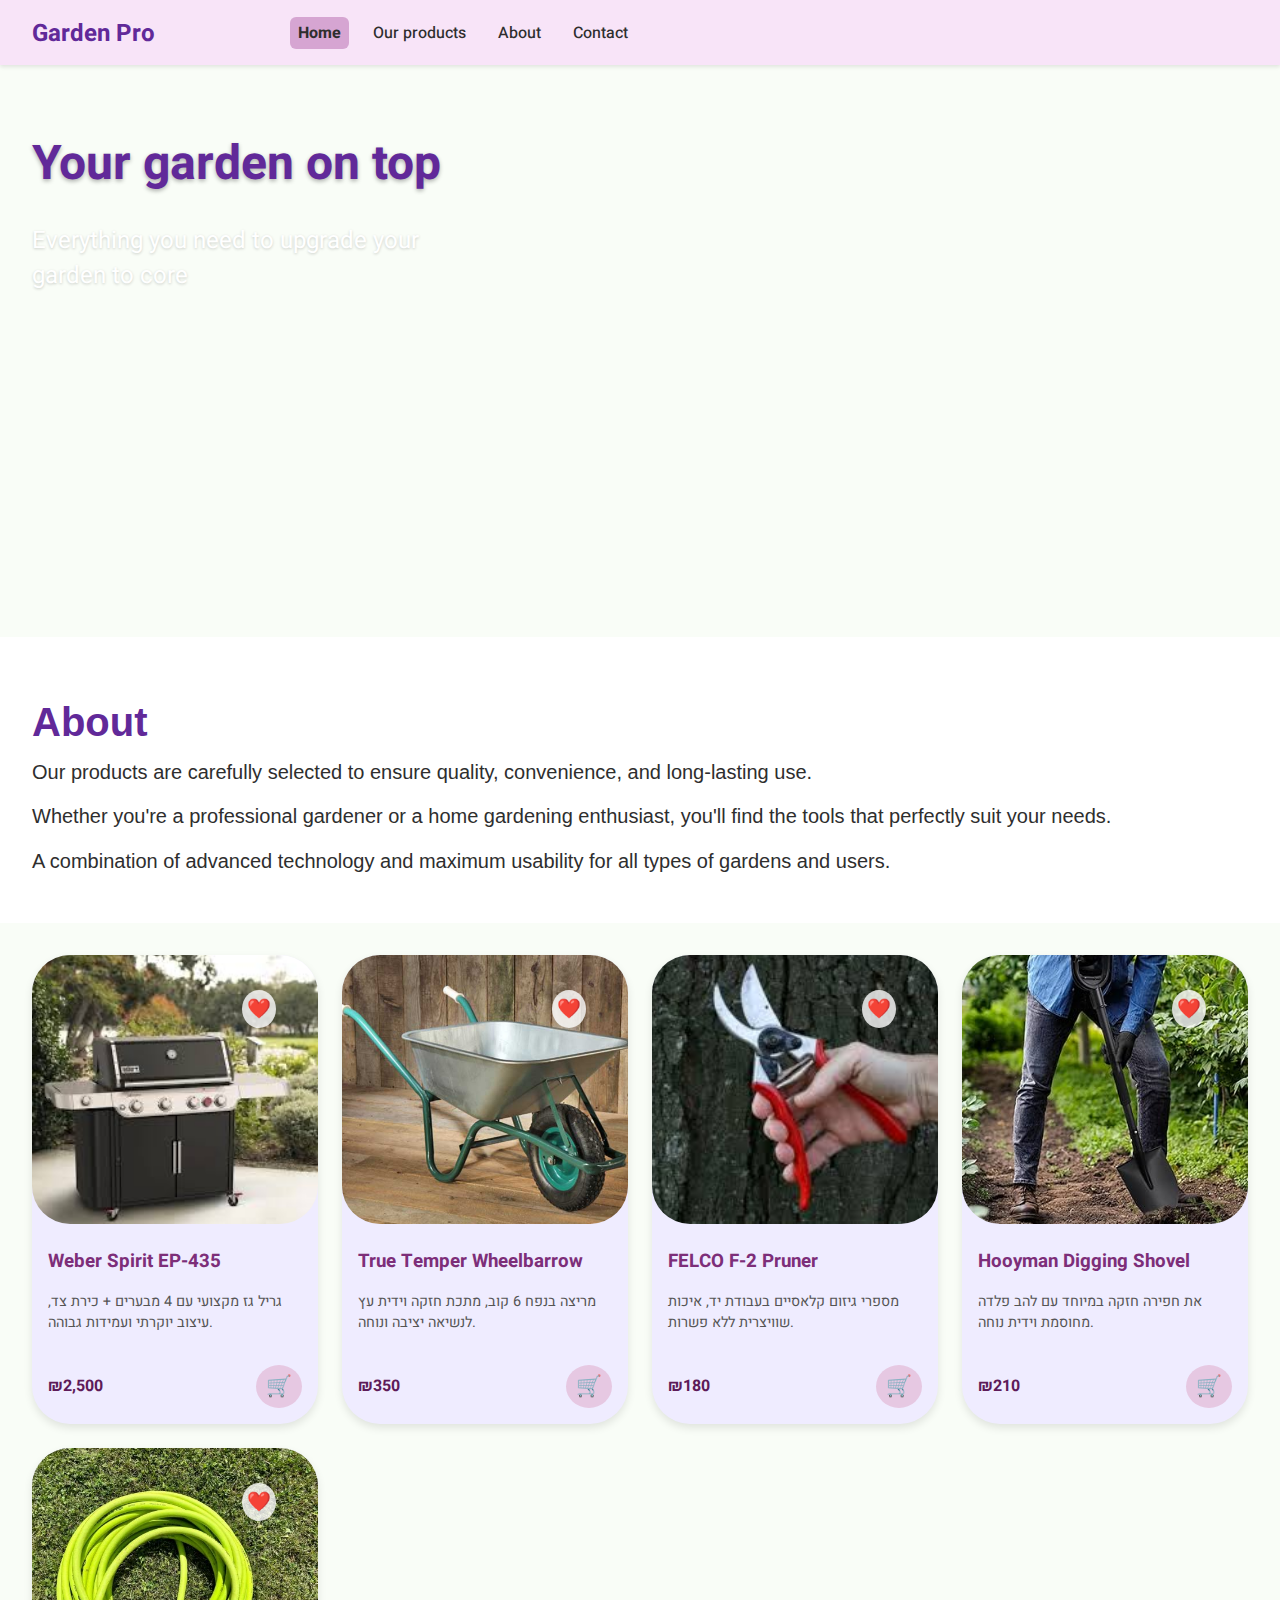
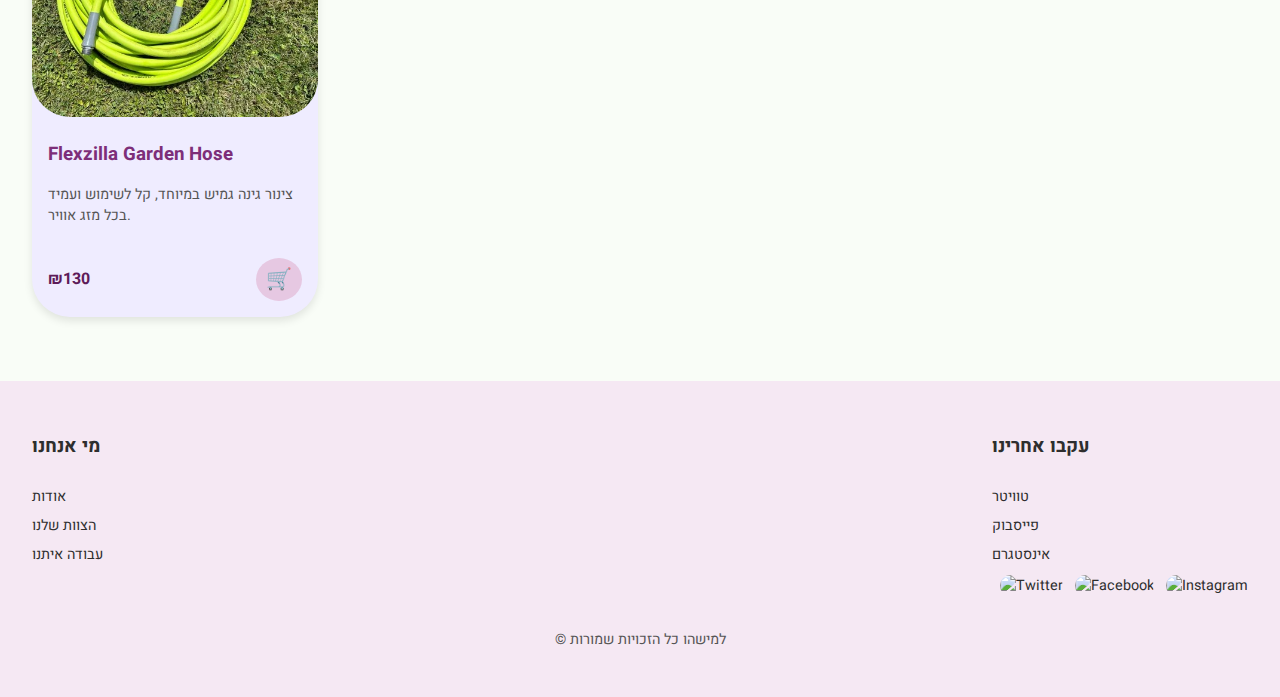
==== index.html @ 64ca610f "well somehow I will do it in 8 commits.... 1/8" ====
<!DOCTYPE html>
<html lang="he">
<head>
  <meta charset="UTF-8"/>
  <meta name="viewport" content="width=device-width, initial-scale=1.0" />
  <title>Garden Tools</title>
  <link rel="stylesheet" href="./assets/css/main.css" />
  <link rel="stylesheet" href="./assets/css/header.css" />
  <link rel="stylesheet" href="./assets/css/footer.css" />
  <link rel="stylesheet" href="./assets/css/cards.css" />
  <link href="https://fonts.googleapis.com/css2?family=Heebo:wght@400;700&display=swap" rel="stylesheet">
</head>
<body>
  <header>
    <div class="logo">Garden Pro</div>
    <nav>
      <ul>
        <li><a href="index.html" class="active">Home</a></li>
        <li><a href="product.html">Our products</a></li>
        <li><a href="#">About</a></li>
        <li><a href="#">Contact</a></li>
      </ul>
    </nav> 
  </header>
  <main>
    <section class="hero">
      <div class="hero-content">
        <h1>Your garden on top</h1>
        <p>Everything you need to upgrade your garden to core</p>
      </div>
    </section>
    <section class="about">
      <h2>About</h2>
      <p>Our products are carefully selected to ensure quality, convenience, and long-lasting use.</p>
      <p>Whether you're a professional gardener or a home gardening enthusiast, you'll find the tools that perfectly suit your needs.</p>
      <p>A combination of advanced technology and maximum usability for all types of gardens and users.</p>
    </section>    
    <section class="cards">
      <div class="card">
        <div class="card-img">
          <img src="./assets/images/grill.jpg" alt="Weber Spirit EP-435 Gas Grill">
          <span class="heart">❤️</span>
        </div>
        <h3>Weber Spirit EP-435</h3>
        <p>גריל גז מקצועי עם 4 מבערים + כירת צד, עיצוב יוקרתי ועמידות גבוהה.</p>
        <div class="card-footer">
          <span class="price">₪2,500</span>
          <span class="cart">🛒</span>
        </div>
      </div>
      <div class="card">
        <div class="card-img">
          <img src="./assets/images/wheelbarrow.jpg" alt="Wheelbarrow">
          <span class="heart">❤️</span>
        </div>
        <h3>True Temper Wheelbarrow</h3>
        <p>מריצה בנפח 6 קוב, מתכת חזקה וידית עץ לנשיאה יציבה ונוחה.</p>
        <div class="card-footer">
          <span class="price">₪350</span>
          <span class="cart">🛒</span>
        </div>
      </div>
      <div class="card">
        <div class="card-img">
          <img src="./assets/images/pruner.jpg" alt="Hand Pruner">
          <span class="heart">❤️</span>
        </div>
        <h3>FELCO F-2 Pruner</h3>
        <p>מספרי גיזום קלאסיים בעבודת יד, איכות שוויצרית ללא פשרות.</p>
        <div class="card-footer">
          <span class="price">₪180</span>
          <span class="cart">🛒</span>
        </div>
      </div>
      <div class="card">
        <div class="card-img">
          <img src="./assets/images/shovel.jpg" alt="Digging Shovel" />
          <span class="heart">❤️</span>
        </div>
        <h3>Hooyman Digging Shovel</h3>
        <p>את חפירה חזקה במיוחד עם להב פלדה מחוסמת וידית נוחה.</p>
        <div class="card-footer">
          <span class="price">₪210</span>
          <span class="cart">🛒</span>
        </div>
      </div>
      <div class="card">
        <div class="card-img">
          <img src="./assets/images/hose.webp" alt="Garden Hose">
          <span class="heart">❤️</span>
        </div>
        <h3>Flexzilla Garden Hose</h3>
        <p>צינור גינה גמיש במיוחד, קל לשימוש ועמיד בכל מזג אוויר.</p>
        <div class="card-footer">
          <span class="price">₪130</span>
          <span class="cart">🛒</span>
        </div>
      </div>
    </section>
  </main>
  <footer>
    <div class="footer-columns">
      <div class="footer-left">
        <h3>מי אנחנו</h3>
        <a href="#">אודות</a>
        <a href="#">הצוות שלנו</a>
        <a href="#">עבודה איתנו</a>
      </div>
      <div class="footer-right">
        <h3>עקבו אחרינו</h3>
        <a href="https://twitter.com" target="_blank">טוויטר</a>
        <a href="https://facebook.com" target="_blank">פייסבוק</a>
        <a href="https://instagram.com" target="_blank">אינסטגרם</a>
        <div class="social-icons">
          <a href="https://twitter.com" target="_blank"><img src="icons/twitter.svg" alt="Twitter"></a>
          <a href="https://facebook.com" target="_blank"><img src="icons/facebook.svg" alt="Facebook"></a>
          <a href="https://instagram.com" target="_blank"><img src="icons/instagram.svg" alt="Instagram"></a>
        </div>
      </div>
    </div>
    <p class="copyright">© למישהו כל הזכויות שמורות</p>
  </footer>
</body>
</html>
---- assets/css/main.css ----
body {
    margin: 0;
    padding: 0;
    font-family: 'Heebo', sans-serif;
    background-color: #f9fdf7;
    color: #2e2e2e;
}

img {
    max-width: 100%;
    border-radius: 12px;
}

.hero {
    background: url('../images/garden.jpg') center center/cover no-repeat;
    height: 60vh;
    max-height: 1200px;
    display: flex;
    justify-content: left;
    align-items: unset;
    text-align: left;
    padding: 32px 0 0 32px;
    color: white;
}

.hero-content {
    max-width: 448px;
    width: 100%;
    max-height: 230px;
    height: 100%;
}

.hero-content h1 {
    font-size: 3rem;
    margin-bottom: 0.5rem;
    text-shadow: 0 2px 4px rgba(0,0,0,0.3);
    color: #612999;
}

.hero-content p {
    font-size: 1.5rem;
    text-shadow: 0 1px 3px rgba(0,0,0,0.2);
}

.about {
    padding: 2rem;
    max-width: 100%;
    max-height: 382px;
    text-align: left;
    background-color: #ffffff;
}

.about h2 {
    color: #612999;
    margin-bottom: 1rem;
    height: 40px;
    font-size: 40px;
    font-family: 'Rubik', sans-serif;
    line-height: 40px;
    font-weight: 500px;
}

.about p {
    max-width: 100%;
    margin: 0 auto 1rem;
    line-height: 141%;
    font-size: 20px;
    font-family: 'Rubik', sans-serif;
    font-weight: 400px;
    letter-spacing: 0%;
}
---- assets/css/header.css ----
header {
    display: flex;
    align-items: center;
    padding: 1rem 2rem;
    background-color: rgb(248, 228, 248);
    box-shadow: 0 2px 4px rgba(0, 0, 0, 0.1);
    flex-direction: row;
}

.logo {
    font-weight: 700;
    font-size: 24px;
    margin-right: 135px;
    height: 33px;
    letter-spacing: 25%;
    color: #612999;
}

nav ul {
    list-style: none;
    display: flex;
    gap: 1rem;
    margin: 0;
    padding: 0;
}

nav a {
    text-decoration: none;
    color: #2e2e2e;
    font-weight: 500;
    padding: 4px 8px;
    border-radius: 6px;
    transition: color 0.3s;
}

nav a.active {
    font-weight: bold;
    background-color:rgb(214, 165, 210);
}

nav a:hover {
    color:rgb(187, 102, 180);
}
---- assets/css/footer.css ----
footer {
    background-color:rgb(245, 232, 243);
    padding: 2rem;
    margin-top: 2rem;
}

.footer-columns {
    display: flex;
    justify-content: space-between;
    flex-wrap: wrap;
}

.footer-left, .footer-right {
    display: flex;
    flex-direction: column;
    gap: 0.5rem;
}

footer a {
    color: #2e2e2e;
    text-decoration: none;
    font-size: 0.9rem;
}

footer a:hover {
    text-decoration: underline;
    color:rgb(142, 56, 128);
}

.social-icons img {
    width: 24px;
    height: 24px;
    margin-left: 8px;
    cursor: pointer;
}

footer p {
    text-align: center;
    margin-top: 2rem;
    font-size: 0.9rem;
    color: #555;
}
---- assets/css/cards.css ----
.cards {
    display: grid;
    grid-template-columns: repeat(auto-fit, minmax(250px, 1fr));
    gap: 1.5rem;
    padding: 2rem;
}

.card {
    background-color: #EFECFF;
    box-shadow: 0 4px 8px rgba(0,0,0,0.1);
    overflow: hidden;
    display: flex;
    flex-direction: column;
    justify-content: space-between;
    width: 376;
    height: 496;
    border-radius: 38px;
}

.card-img {
    position: relative;
    border-radius : 38px;
    justify-content: space-around;
    max-width: -webkit-fill-available;
    width: 376px;
    height: 276px;
}

.card-img img {
    width: 100%;
    height: 100%;
    object-fit: cover;
    border-radius: 38px;
    margin-top: -7px;
}

.card-img .heart {
    position: absolute;
    top: 35px;
    right: 42px;
    background-color: #ffffffcc;
    border-radius: 50%;
    padding: 5px;
    font-size: 1.2rem;
    cursor: pointer;
}

.card h3 {
    margin: 1rem;
    color:rgb(125, 46, 121);
}

.card p {
    margin: 0 1rem 1rem;
    font-size: 0.9rem;
    color: #555;
}

.card-footer {
    display: flex;
    justify-content: space-between;
    align-items: center;
    margin: 1rem;
}

.price {
    font-weight: bold;
    color:rgb(94, 27, 89);
    font-size: 1rem;
}

.cart {
    font-size: 1.3rem;
    cursor: pointer;
    background-color:rgb(230, 200, 226);
    padding: 6px 10px;
    border-radius: 50%;
}
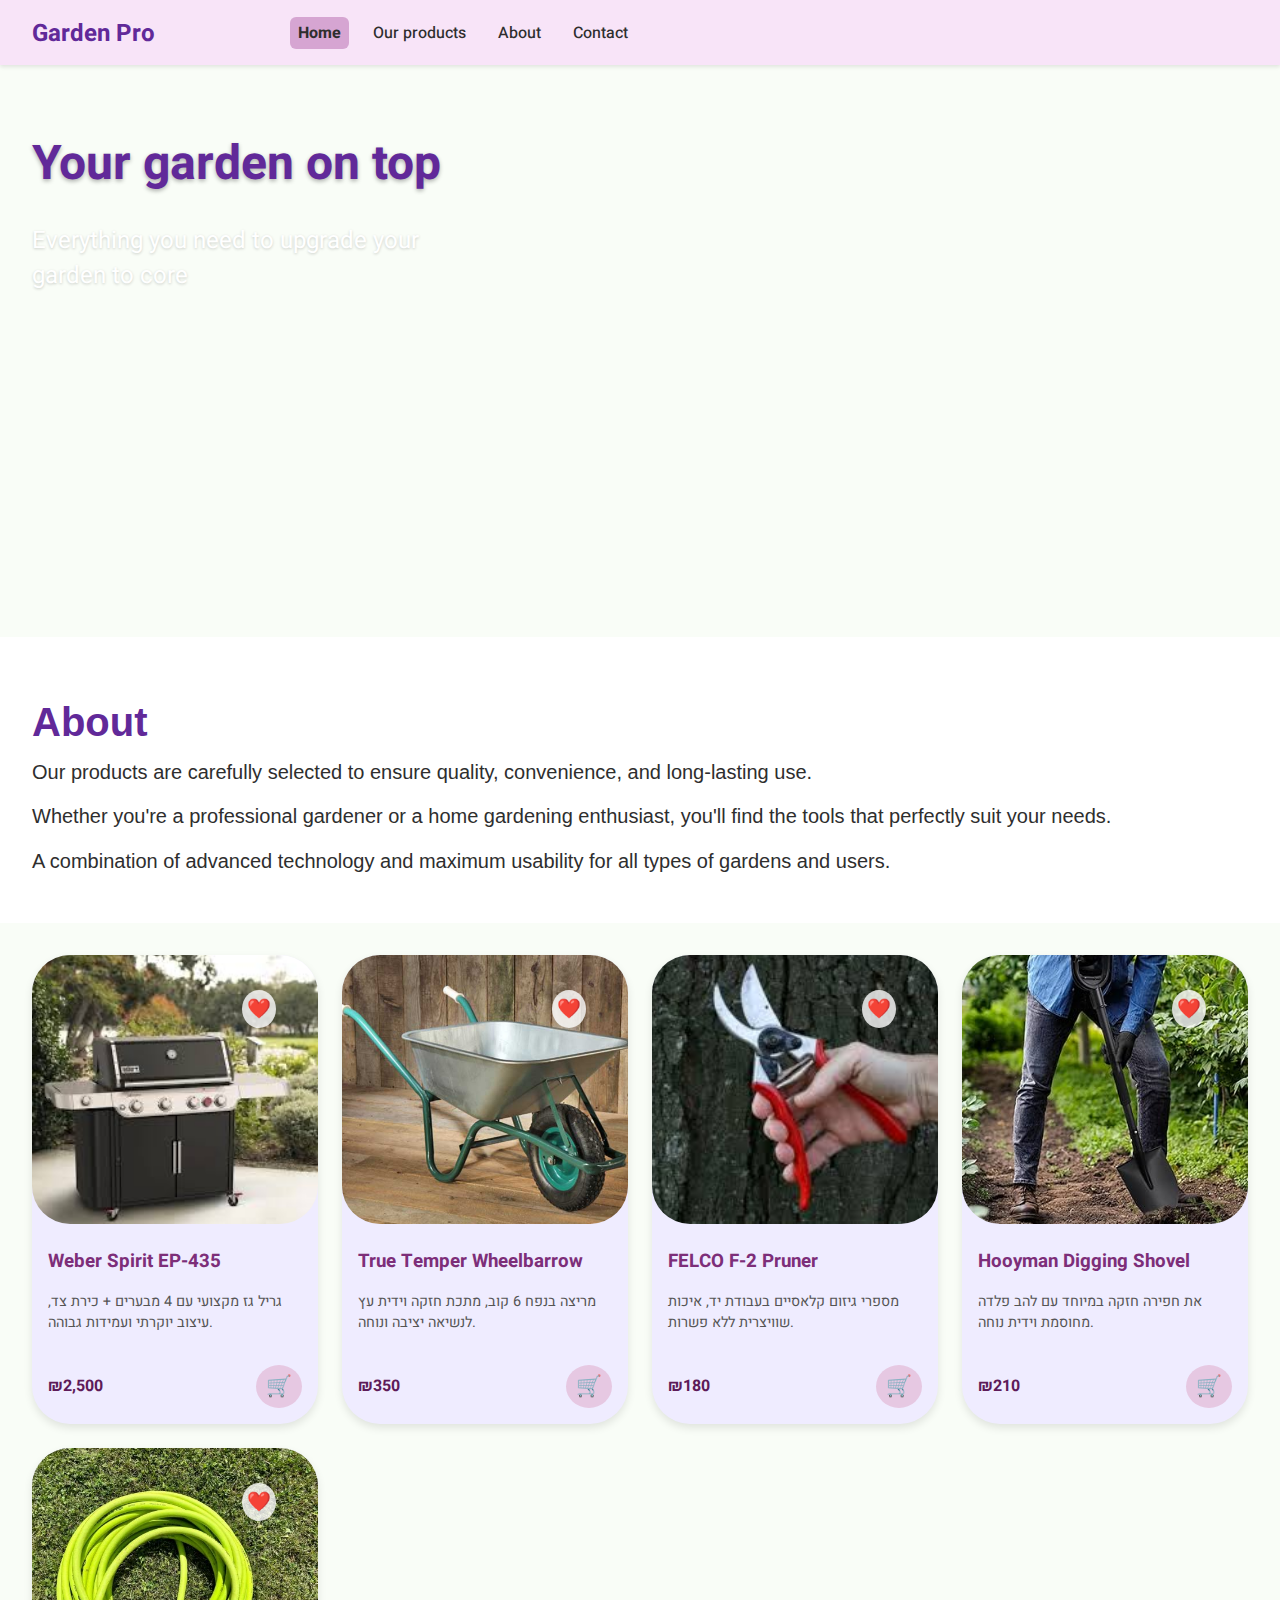
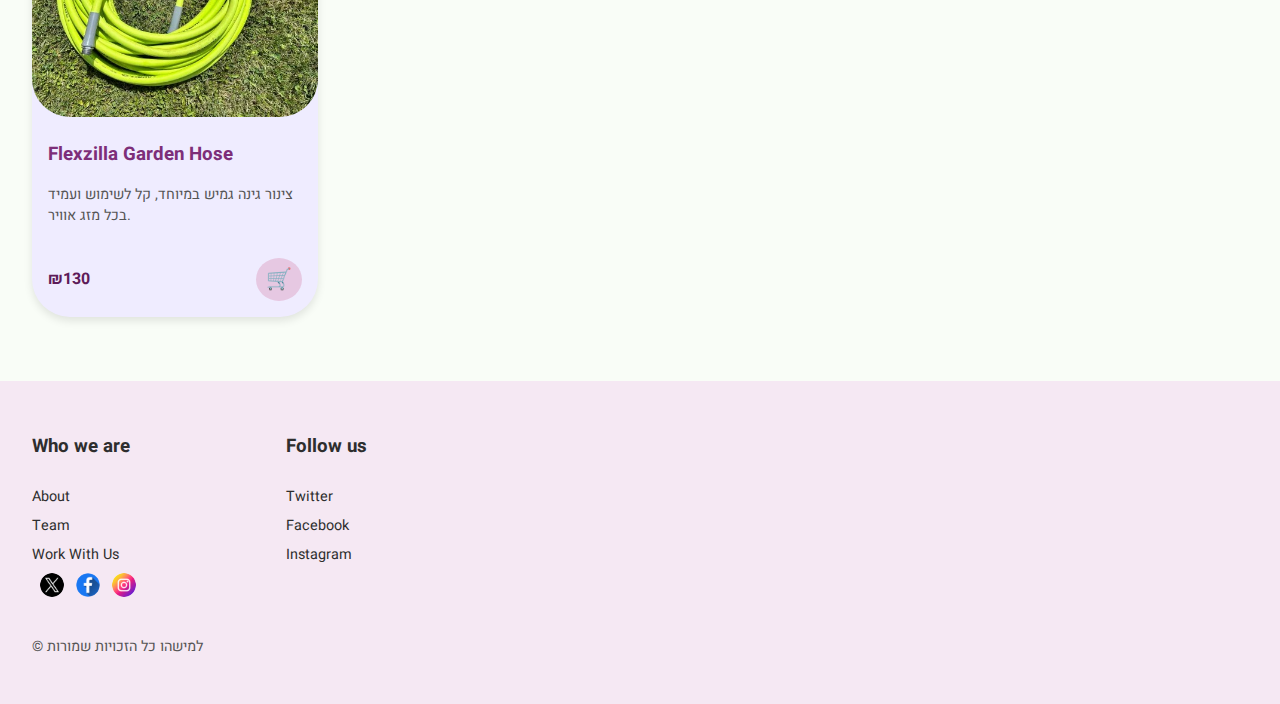
==== commit 33edd989: "fixing footer to match assignment.. 2/8" ====
--- a/index.html
+++ b/index.html
@@ -101,21 +101,21 @@
   <footer>
     <div class="footer-columns">
       <div class="footer-left">
-        <h3>מי אנחנו</h3>
-        <a href="#">אודות</a>
-        <a href="#">הצוות שלנו</a>
-        <a href="#">עבודה איתנו</a>
+        <h3>Who we are</h3>
+        <a href="#">About</a>
+        <a href="#">Team</a>
+        <a href="#">Work With Us</a>
+        <div class="social-icons">
+          <a href="https://twitter.com" target="_blank"><img src="./assets/images/twitter.png" alt="Twitter"></a>
+          <a href="https://facebook.com" target="_blank"><img src="./assets/images/facebook.png" alt="Facebook"></a>
+          <a href="https://instagram.com" target="_blank"><img src="./assets/images/instagram.png" alt="Instagram"></a>
+        </div>
       </div>
       <div class="footer-right">
-        <h3>עקבו אחרינו</h3>
-        <a href="https://twitter.com" target="_blank">טוויטר</a>
-        <a href="https://facebook.com" target="_blank">פייסבוק</a>
-        <a href="https://instagram.com" target="_blank">אינסטגרם</a>
-        <div class="social-icons">
-          <a href="https://twitter.com" target="_blank"><img src="icons/twitter.svg" alt="Twitter"></a>
-          <a href="https://facebook.com" target="_blank"><img src="icons/facebook.svg" alt="Facebook"></a>
-          <a href="https://instagram.com" target="_blank"><img src="icons/instagram.svg" alt="Instagram"></a>
-        </div>
+        <h3>Follow us</h3>
+        <a href="https://twitter.com" target="_blank">Twitter</a>
+        <a href="https://facebook.com" target="_blank">Facebook</a>
+        <a href="https://instagram.com" target="_blank">Instagram</a>
       </div>
     </div>
     <p class="copyright">© למישהו כל הזכויות שמורות</p>
--- a/assets/css/footer.css
+++ b/assets/css/footer.css
@@ -6,7 +6,8 @@
 
 .footer-columns {
     display: flex;
-    justify-content: space-between;
+    justify-content: left;
+    gap: 150px;
     flex-wrap: wrap;
 }
 
@@ -35,7 +36,7 @@
 }
 
 footer p {
-    text-align: center;
+    text-align: left;
     margin-top: 2rem;
     font-size: 0.9rem;
     color: #555;
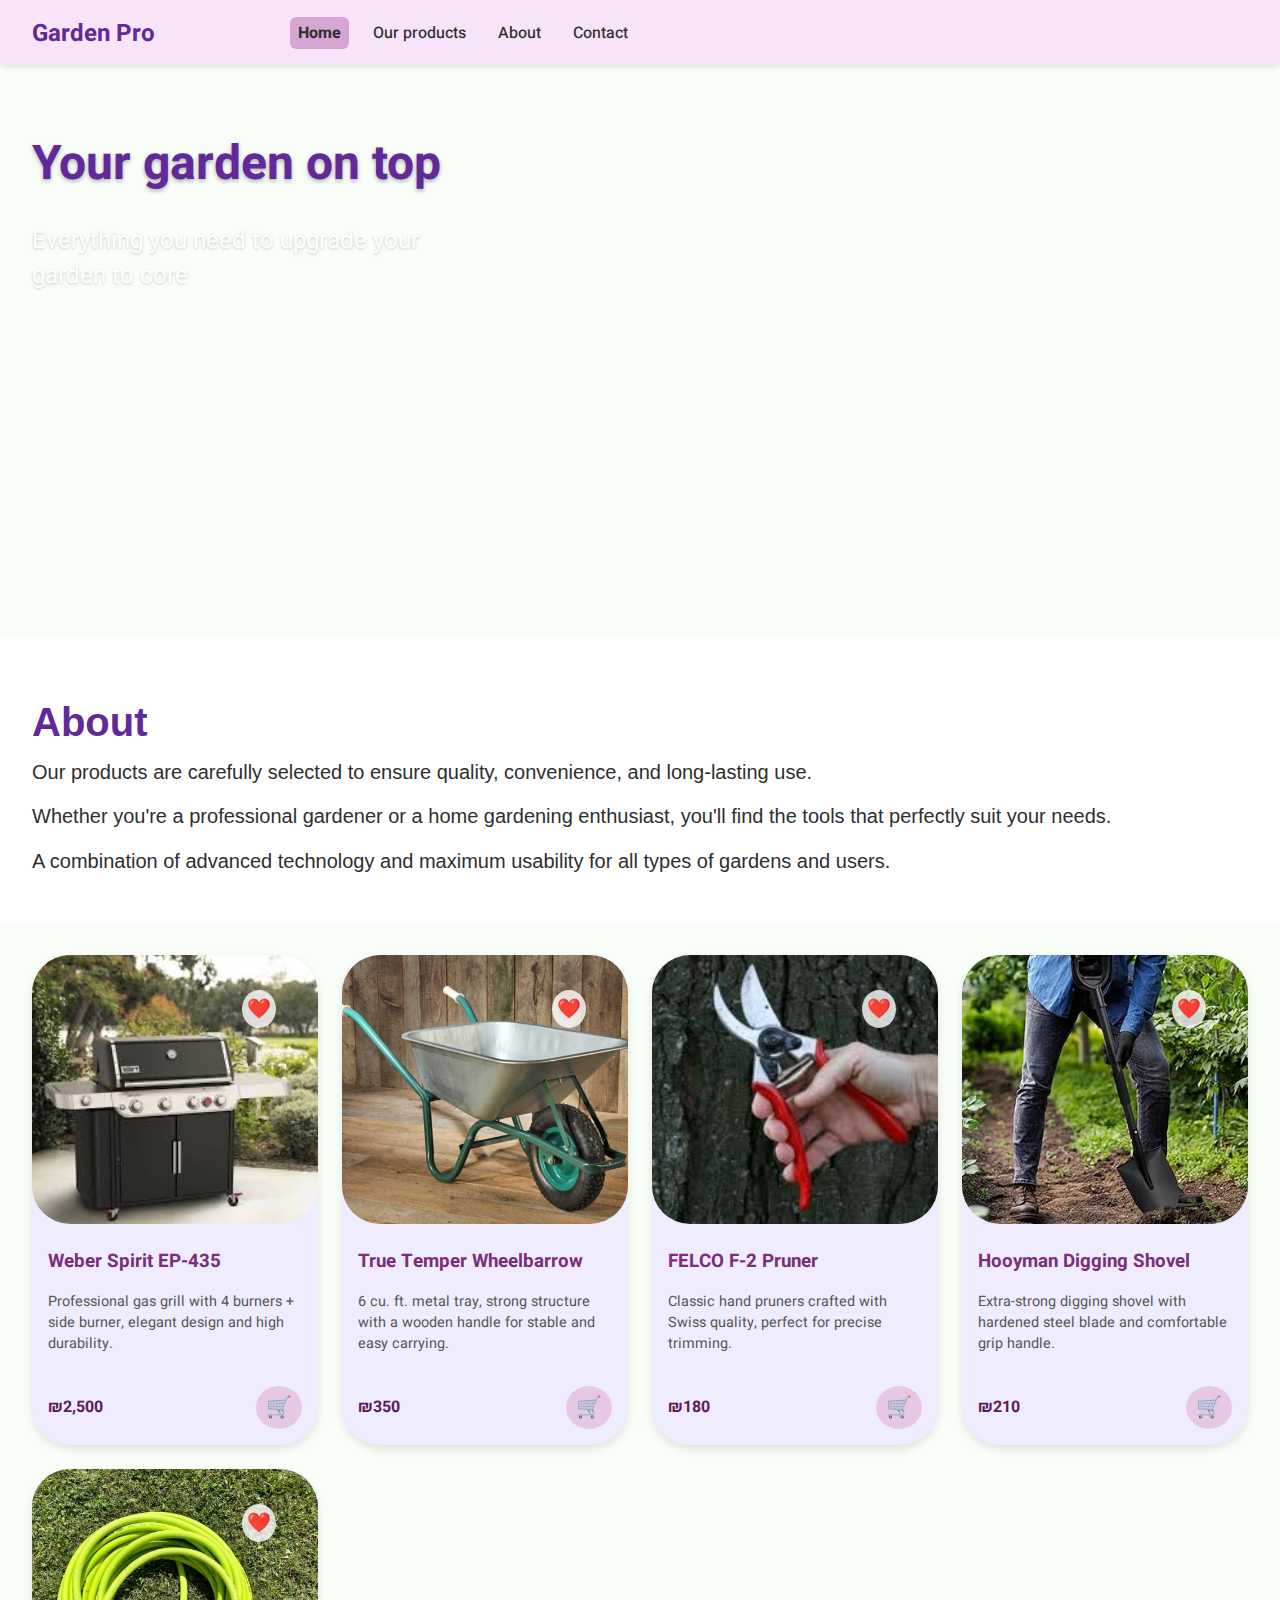
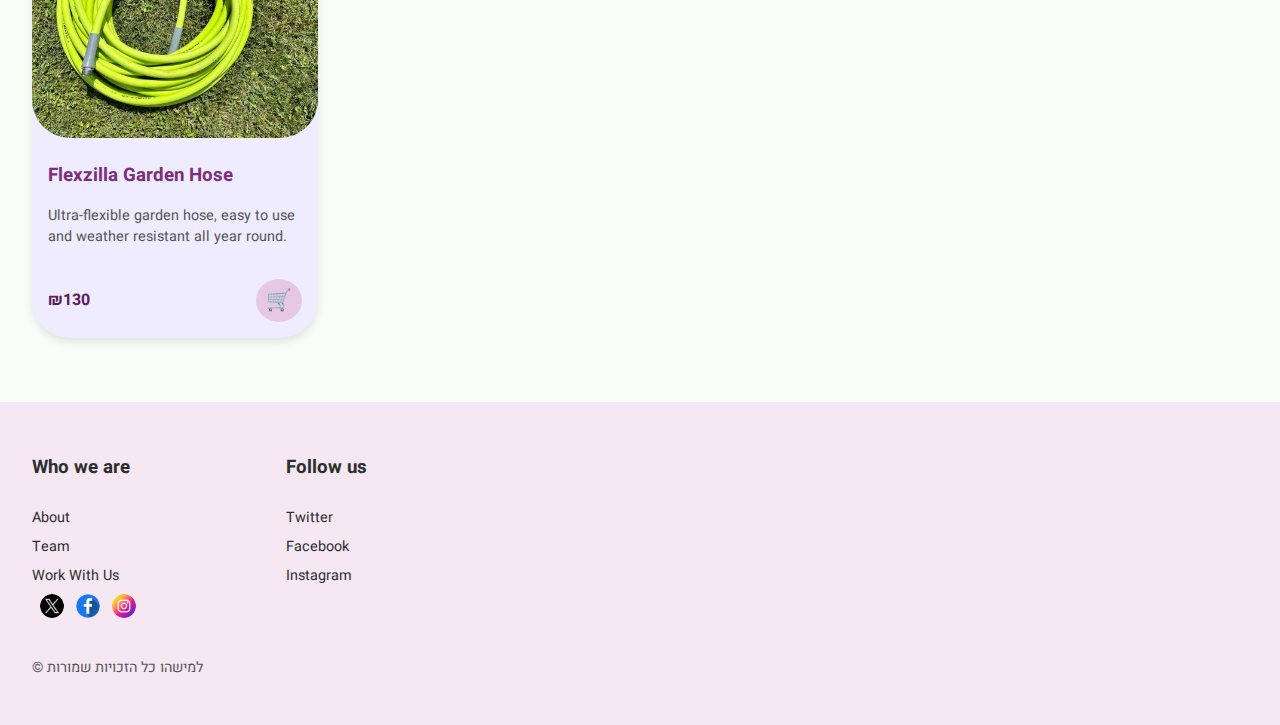
==== commit d6b73869: "changing language to english 7/8" ====
--- a/index.html
+++ b/index.html
@@ -42,61 +42,66 @@
           <span class="heart">❤️</span>
         </div>
         <h3>Weber Spirit EP-435</h3>
-        <p>גריל גז מקצועי עם 4 מבערים + כירת צד, עיצוב יוקרתי ועמידות גבוהה.</p>
+        <p>Professional gas grill with 4 burners + side burner, elegant design and high durability.</p>
         <div class="card-footer">
           <span class="price">₪2,500</span>
           <span class="cart">🛒</span>
         </div>
       </div>
+    
       <div class="card">
         <div class="card-img">
           <img src="./assets/images/wheelbarrow.jpg" alt="Wheelbarrow">
           <span class="heart">❤️</span>
         </div>
         <h3>True Temper Wheelbarrow</h3>
-        <p>מריצה בנפח 6 קוב, מתכת חזקה וידית עץ לנשיאה יציבה ונוחה.</p>
+        <p>6 cu. ft. metal tray, strong structure with a wooden handle for stable and easy carrying.</p>
         <div class="card-footer">
           <span class="price">₪350</span>
           <span class="cart">🛒</span>
         </div>
       </div>
+    
       <div class="card">
         <div class="card-img">
           <img src="./assets/images/pruner.jpg" alt="Hand Pruner">
           <span class="heart">❤️</span>
         </div>
         <h3>FELCO F-2 Pruner</h3>
-        <p>מספרי גיזום קלאסיים בעבודת יד, איכות שוויצרית ללא פשרות.</p>
+        <p>Classic hand pruners crafted with Swiss quality, perfect for precise trimming.</p>
         <div class="card-footer">
           <span class="price">₪180</span>
           <span class="cart">🛒</span>
         </div>
       </div>
+    
       <div class="card">
         <div class="card-img">
           <img src="./assets/images/shovel.jpg" alt="Digging Shovel" />
           <span class="heart">❤️</span>
         </div>
         <h3>Hooyman Digging Shovel</h3>
-        <p>את חפירה חזקה במיוחד עם להב פלדה מחוסמת וידית נוחה.</p>
+        <p>Extra-strong digging shovel with hardened steel blade and comfortable grip handle.</p>
         <div class="card-footer">
           <span class="price">₪210</span>
           <span class="cart">🛒</span>
         </div>
       </div>
+    
       <div class="card">
         <div class="card-img">
           <img src="./assets/images/hose.webp" alt="Garden Hose">
           <span class="heart">❤️</span>
         </div>
         <h3>Flexzilla Garden Hose</h3>
-        <p>צינור גינה גמיש במיוחד, קל לשימוש ועמיד בכל מזג אוויר.</p>
+        <p>Ultra-flexible garden hose, easy to use and weather resistant all year round.</p>
         <div class="card-footer">
           <span class="price">₪130</span>
           <span class="cart">🛒</span>
         </div>
       </div>
     </section>
+    
   </main>
   <footer>
     <div class="footer-columns">
